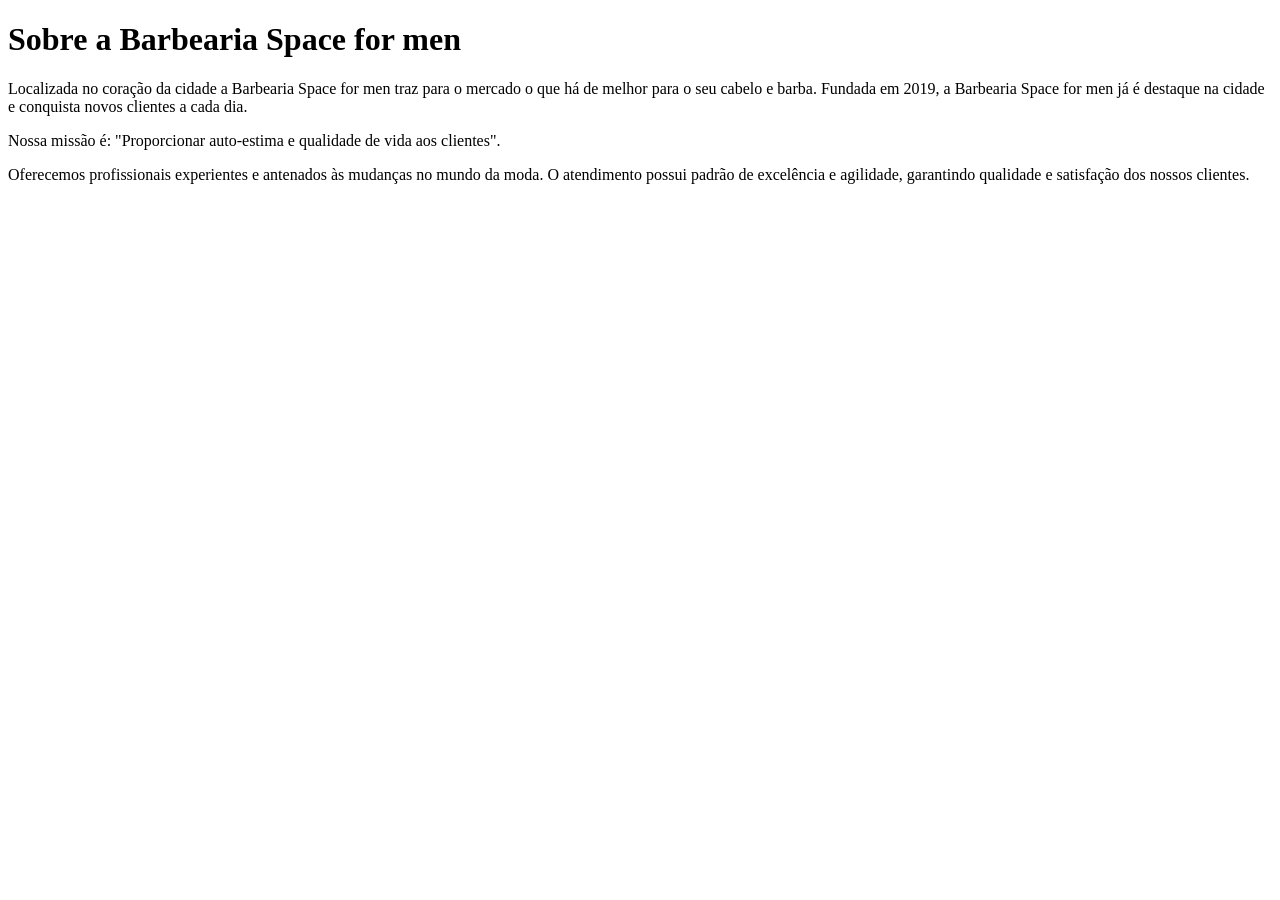
==== index.html @ 999a2d6c "adicionando index.html e o style.css" ====
<!DOCTYPE html>
<html lang="pt-br">

<head>
    <meta charset="UTF-8">
    <meta name="viewport" content="width=device-width, initial-scale=1.0">
    <title>Barbearia Space For Men</title>
    <link rel="stylesheet" href="style.css">
</head>

<body>
    <header>
        <h1>Sobre a Barbearia Space for men</h1>
    </header>
    <main>
        <p>Localizada no coração da cidade a Barbearia Space for men traz para o mercado o que há de melhor para o seu
            cabelo e barba. Fundada em 2019, a Barbearia Space for men já é destaque na cidade e conquista novos
            clientes a cada dia.</p>

        <p>Nossa missão é: "Proporcionar auto-estima e qualidade de vida aos clientes".</p>

        <p>Oferecemos profissionais experientes e antenados às mudanças no mundo da moda. O atendimento possui padrão de
            excelência e agilidade, garantindo qualidade e satisfação dos nossos clientes.</p>
    </main>

    <footer>

    </footer>



</body>

</html>
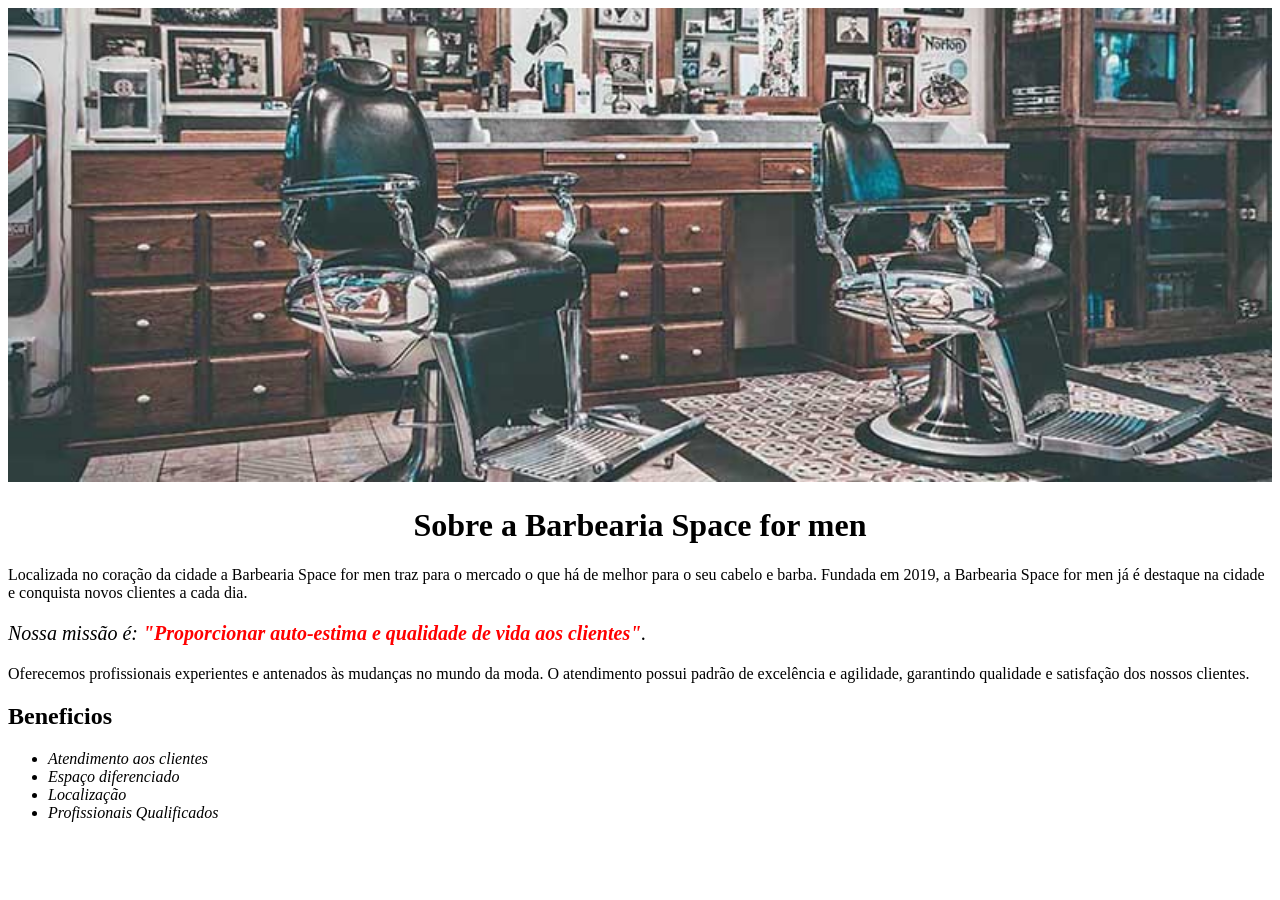
==== commit 90d2704f: "aula 2 no site da Barbearia" ====
--- a/index.html
+++ b/index.html
@@ -9,6 +9,9 @@
 </head>
 
 <body>
+<img src="./img/banner.jpg" alt="banner" id="banner">
+
+
     <header>
         <h1>Sobre a Barbearia Space for men</h1>
     </header>
@@ -17,10 +20,23 @@
             cabelo e barba. Fundada em 2019, a Barbearia Space for men já é destaque na cidade e conquista novos
             clientes a cada dia.</p>
 
-        <p>Nossa missão é: "Proporcionar auto-estima e qualidade de vida aos clientes".</p>
+        <p class="missao"><em>Nossa missão é: <strong> "Proporcionar auto-estima e qualidade de vida aos clientes"</strong>.</em></p>
 
         <p>Oferecemos profissionais experientes e antenados às mudanças no mundo da moda. O atendimento possui padrão de
             excelência e agilidade, garantindo qualidade e satisfação dos nossos clientes.</p>
+
+            <h2>Beneficios</h2>
+
+            <ul>
+
+                <li class="itens">Atendimento aos clientes</li>
+                <li class="itens">Espaço diferenciado</li>
+                <li class="itens">Localização</li>
+                <li class="itens">Profissionais Qualificados</li>
+            </ul>
+
+
+
     </main>
 
     <footer>
--- a/style.css
+++ b/style.css
@@ -0,0 +1,19 @@
+
+#banner{
+    width: 100%;
+}
+
+h1{
+    text-align: center;
+}
+
+.missao{
+    font-size: 20px;
+}
+em strong{
+    color: red;
+}
+
+.itens{
+    font-style: italic;
+}
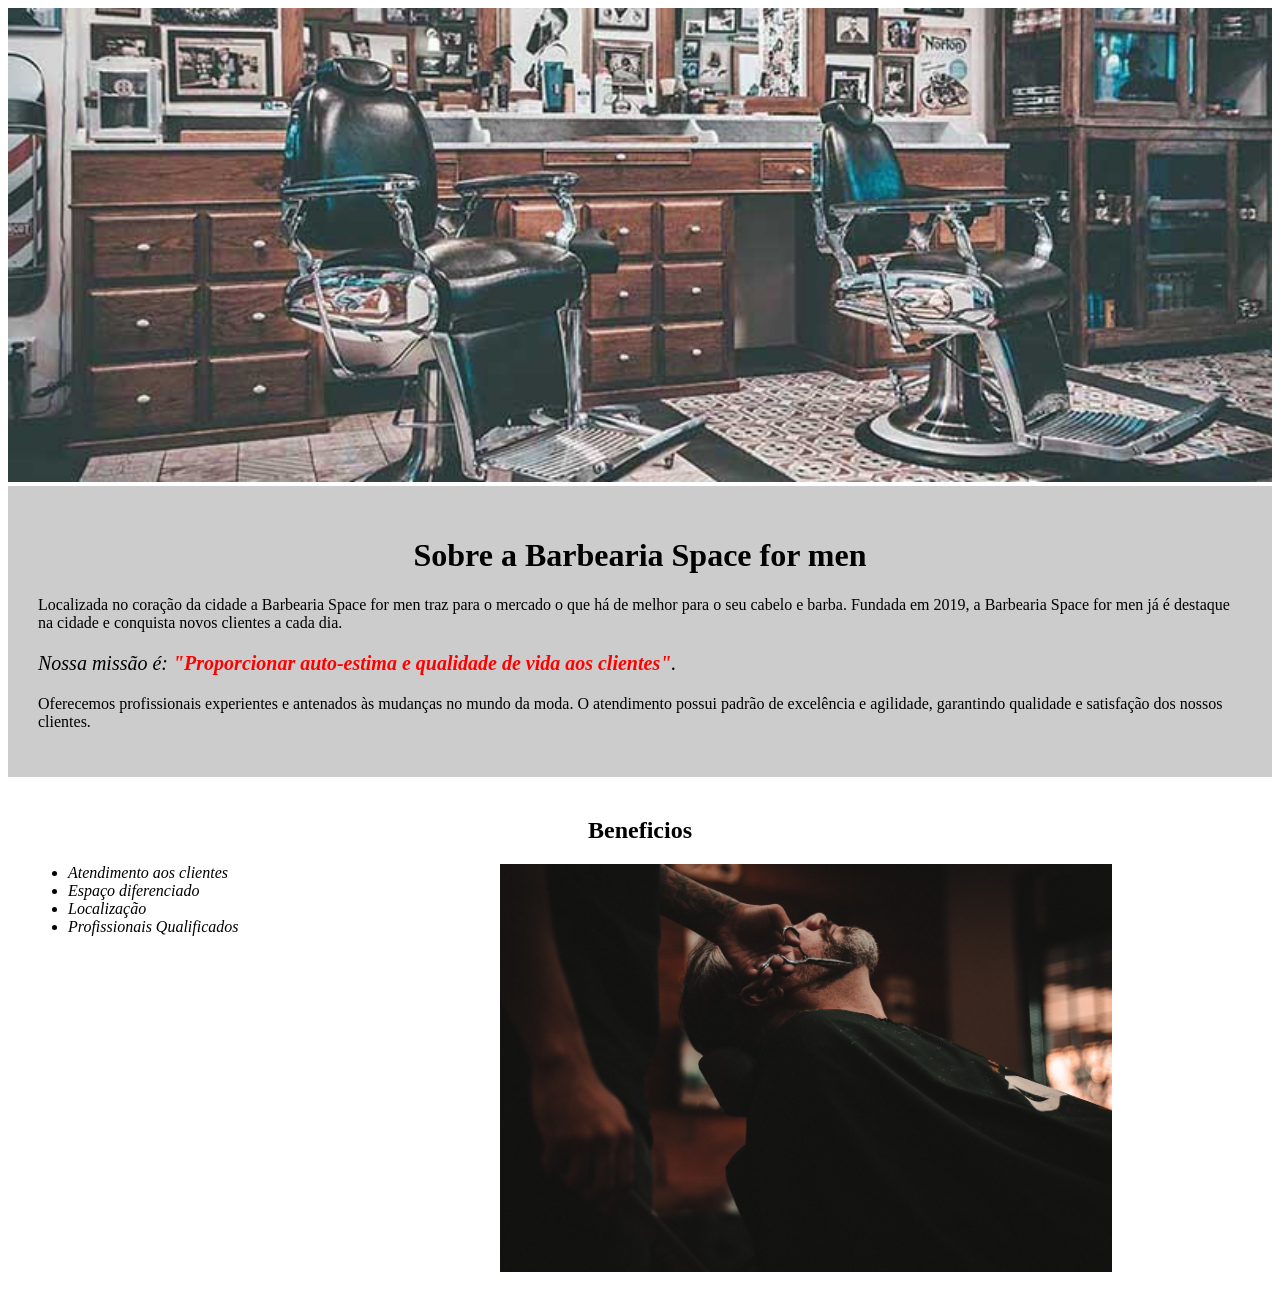
==== commit 7c3bfdeb: "atualização da aula do dia 31/08/2026" ====
--- a/index.html
+++ b/index.html
@@ -9,33 +9,40 @@
 </head>
 
 <body>
-<img src="./img/banner.jpg" alt="banner" id="banner">
+    <img src="./img/banner.jpg" alt="banner" id="banner">
 
+    <div class="principal">
+        <header>
+            <h1>Sobre a Barbearia Space for men</h1>
+        </header>
+        <main>
+            <p>Localizada no coração da cidade a Barbearia Space for men traz para o mercado o que há de melhor para o
+                seu
+                cabelo e barba. Fundada em 2019, a Barbearia Space for men já é destaque na cidade e conquista novos
+                clientes a cada dia.</p>
 
-    <header>
-        <h1>Sobre a Barbearia Space for men</h1>
-    </header>
-    <main>
-        <p>Localizada no coração da cidade a Barbearia Space for men traz para o mercado o que há de melhor para o seu
-            cabelo e barba. Fundada em 2019, a Barbearia Space for men já é destaque na cidade e conquista novos
-            clientes a cada dia.</p>
+            <p class="missao"><em>Nossa missão é: <strong> "Proporcionar auto-estima e qualidade de vida aos
+                        clientes"</strong>.</em></p>
 
-        <p class="missao"><em>Nossa missão é: <strong> "Proporcionar auto-estima e qualidade de vida aos clientes"</strong>.</em></p>
+            <p>Oferecemos profissionais experientes e antenados às mudanças no mundo da moda. O atendimento possui
+                padrão de
+                excelência e agilidade, garantindo qualidade e satisfação dos nossos clientes.</p>
 
-        <p>Oferecemos profissionais experientes e antenados às mudanças no mundo da moda. O atendimento possui padrão de
-            excelência e agilidade, garantindo qualidade e satisfação dos nossos clientes.</p>
+    </div>
+    <div class="beneficios">
+        <h2>Beneficios</h2>
 
-            <h2>Beneficios</h2>
+        <ul>
 
-            <ul>
+            <li class="itens">Atendimento aos clientes</li>
+            <li class="itens">Espaço diferenciado</li>
+            <li class="itens">Localização</li>
+            <li class="itens">Profissionais Qualificados</li>
+        </ul>
 
-                <li class="itens">Atendimento aos clientes</li>
-                <li class="itens">Espaço diferenciado</li>
-                <li class="itens">Localização</li>
-                <li class="itens">Profissionais Qualificados</li>
-            </ul>
+        <img src="./img/beneficios.jpg" alt="beneficios" class="imagembeneficios">
 
-
+    </div>
 
     </main>
 
--- a/style.css
+++ b/style.css
@@ -1,6 +1,10 @@
 
 #banner{
     width: 100%;
+}
+.principal{
+    padding: 30px;
+    background-color: #cccccc;
 }
 
 h1{
@@ -14,6 +18,25 @@
     color: red;
 }
 
+.beneficios{
+    padding: 20px;
+}
+
+h2{
+    text-align: center;
+}
+
+ul{
+    display: inline-block;
+    vertical-align: top;
+    width: 20%;
+    margin: 0 15% 0 0;
+}
+
 .itens{
     font-style: italic;
+}
+
+.imagembeneficios{
+    width: 50%;
 }
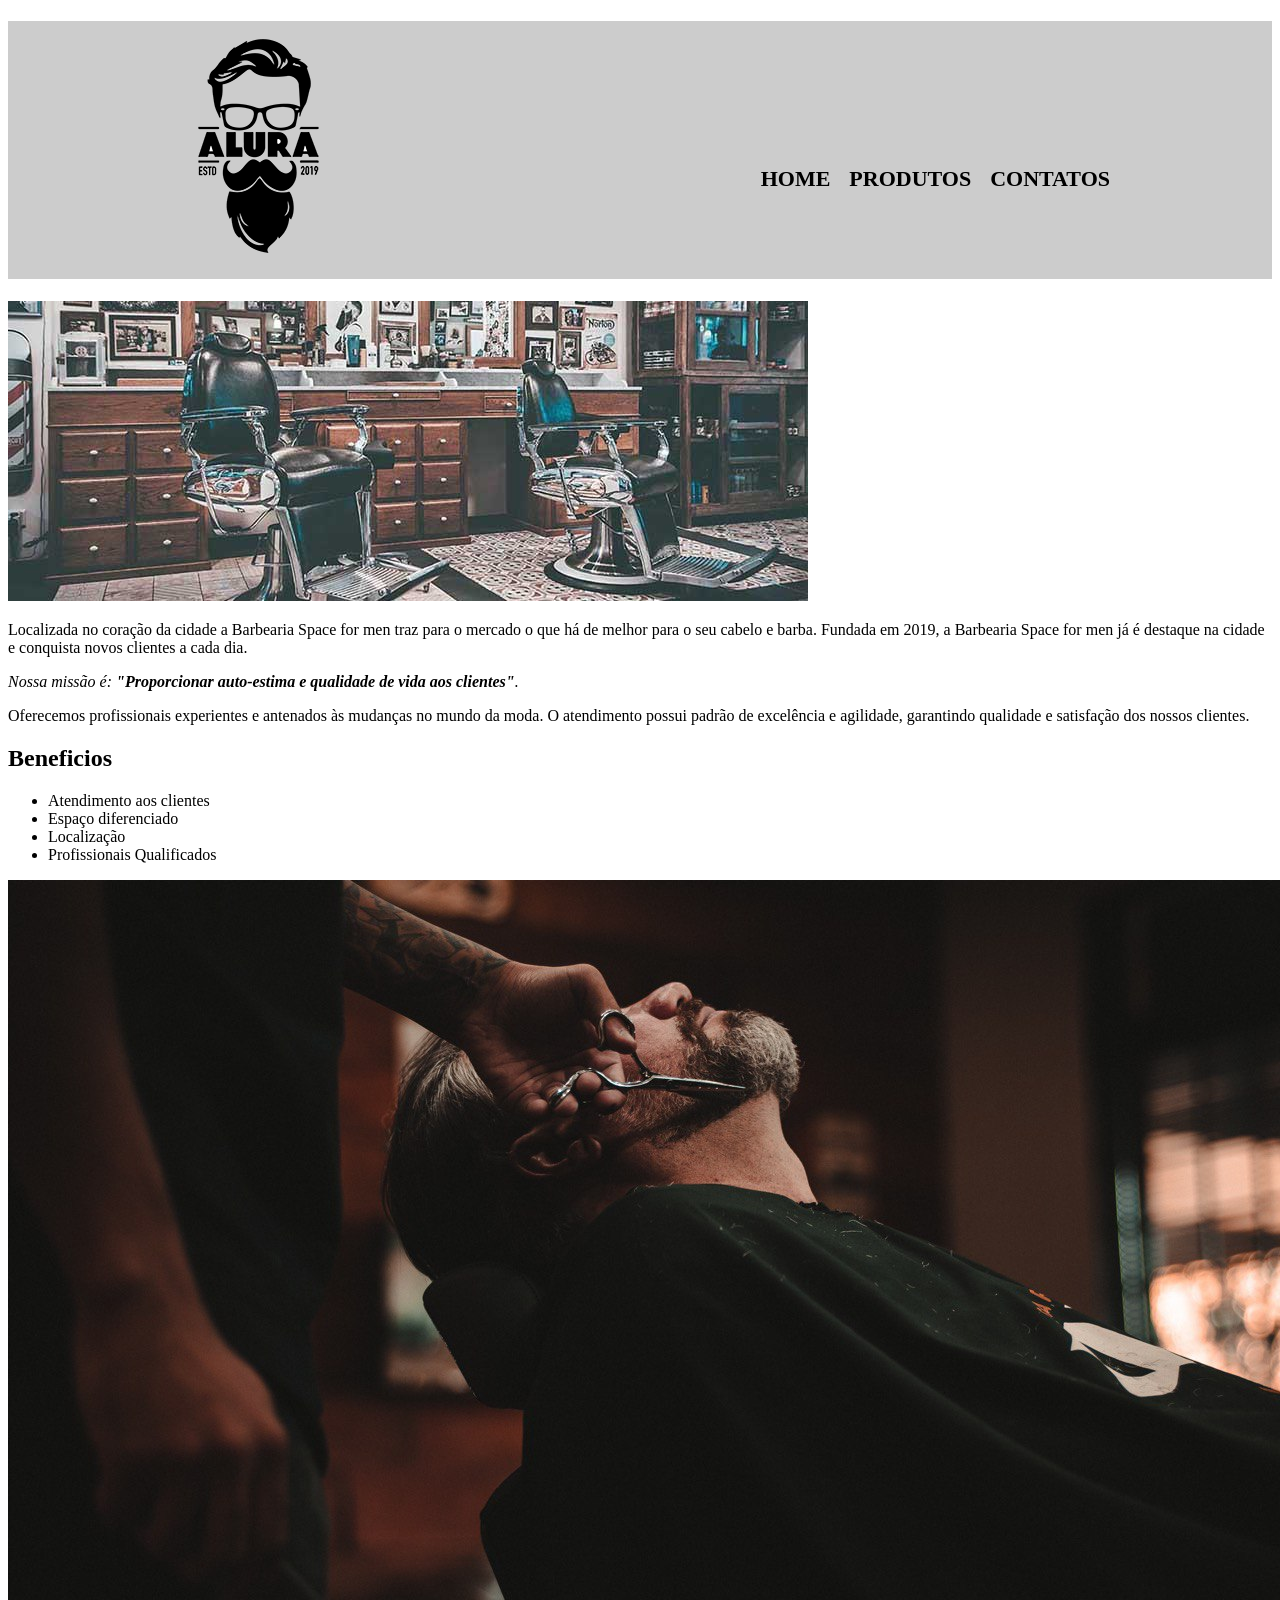
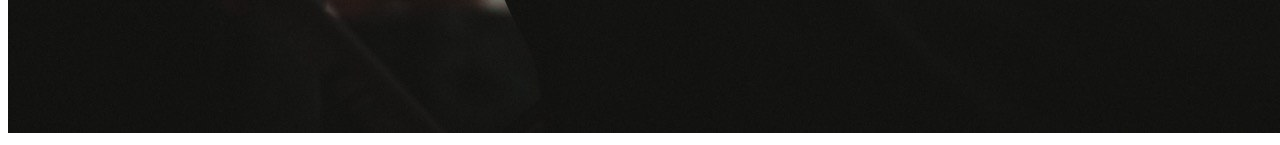
==== commit c39dd2ee: "atualização da aula dia 29/06/2026" ====
--- a/index.html
+++ b/index.html
@@ -9,13 +9,24 @@
 </head>
 
 <body>
+
+    <header>
+        <div class="caixa">
+            <h1><img src="./img/logo.png" alt="logo"></h1>
+            <nav>
+                <ul>
+                    <li><a href="index.html">Home</a></li>
+                    <li><a href="produtos.html">Produtos</a></li>
+                    <li><a href="contatos.html">Contatos</a></li>
+                </ul>
+            </nav>
+        </div>
+    </header>
     <img src="./img/banner.jpg" alt="banner" id="banner">
 
-    <div class="principal">
-        <header>
-            <h1>Sobre a Barbearia Space for men</h1>
-        </header>
-        <main>
+
+    <main>
+        <div class="principal">
             <p>Localizada no coração da cidade a Barbearia Space for men traz para o mercado o que há de melhor para o
                 seu
                 cabelo e barba. Fundada em 2019, a Barbearia Space for men já é destaque na cidade e conquista novos
@@ -28,21 +39,21 @@
                 padrão de
                 excelência e agilidade, garantindo qualidade e satisfação dos nossos clientes.</p>
 
-    </div>
-    <div class="beneficios">
-        <h2>Beneficios</h2>
+        </div>
+        <div class="beneficios">
+            <h2>Beneficios</h2>
 
-        <ul>
+            <ul>
 
-            <li class="itens">Atendimento aos clientes</li>
-            <li class="itens">Espaço diferenciado</li>
-            <li class="itens">Localização</li>
-            <li class="itens">Profissionais Qualificados</li>
-        </ul>
+                <li class="itens">Atendimento aos clientes</li>
+                <li class="itens">Espaço diferenciado</li>
+                <li class="itens">Localização</li>
+                <li class="itens">Profissionais Qualificados</li>
+            </ul>
 
-        <img src="./img/beneficios.jpg" alt="beneficios" class="imagembeneficios">
+            <img src="./img/beneficios.jpg" alt="beneficios" class="imagembeneficios">
 
-    </div>
+        </div>
 
     </main>
 
--- a/style.css
+++ b/style.css
@@ -1,42 +1,38 @@
-
-#banner{
-    width: 100%;
-}
-.principal{
-    padding: 30px;
+header{
     background-color: #cccccc;
 }
 
-h1{
-    text-align: center;
+.caixa{
+    width: 940px;
+    margin: 0 auto;
+    position: relative;
+
 }
 
-.missao{
-    font-size: 20px;
-}
-em strong{
-    color: red;
+nav{
+
+    position: absolute;
+    top: 129px;
+    right: 0px;
 }
 
-.beneficios{
-    padding: 20px;
+nav li{
+    display: inline;
+    margin: 0 0 0 15px;
+
 }
 
-h2{
-    text-align: center;
+nav a{
+    font-size: 22px;
+    font-weight: bold;
+    text-transform: uppercase; 
+    color: #000000; 
+    text-decoration: none;
+
+
 }
 
-ul{
-    display: inline-block;
-    vertical-align: top;
-    width: 20%;
-    margin: 0 15% 0 0;
+nav a:hover{
+    color: #c78c19;
+    text-decoration: underline;
 }
-
-.itens{
-    font-style: italic;
-}
-
-.imagembeneficios{
-    width: 50%;
-}
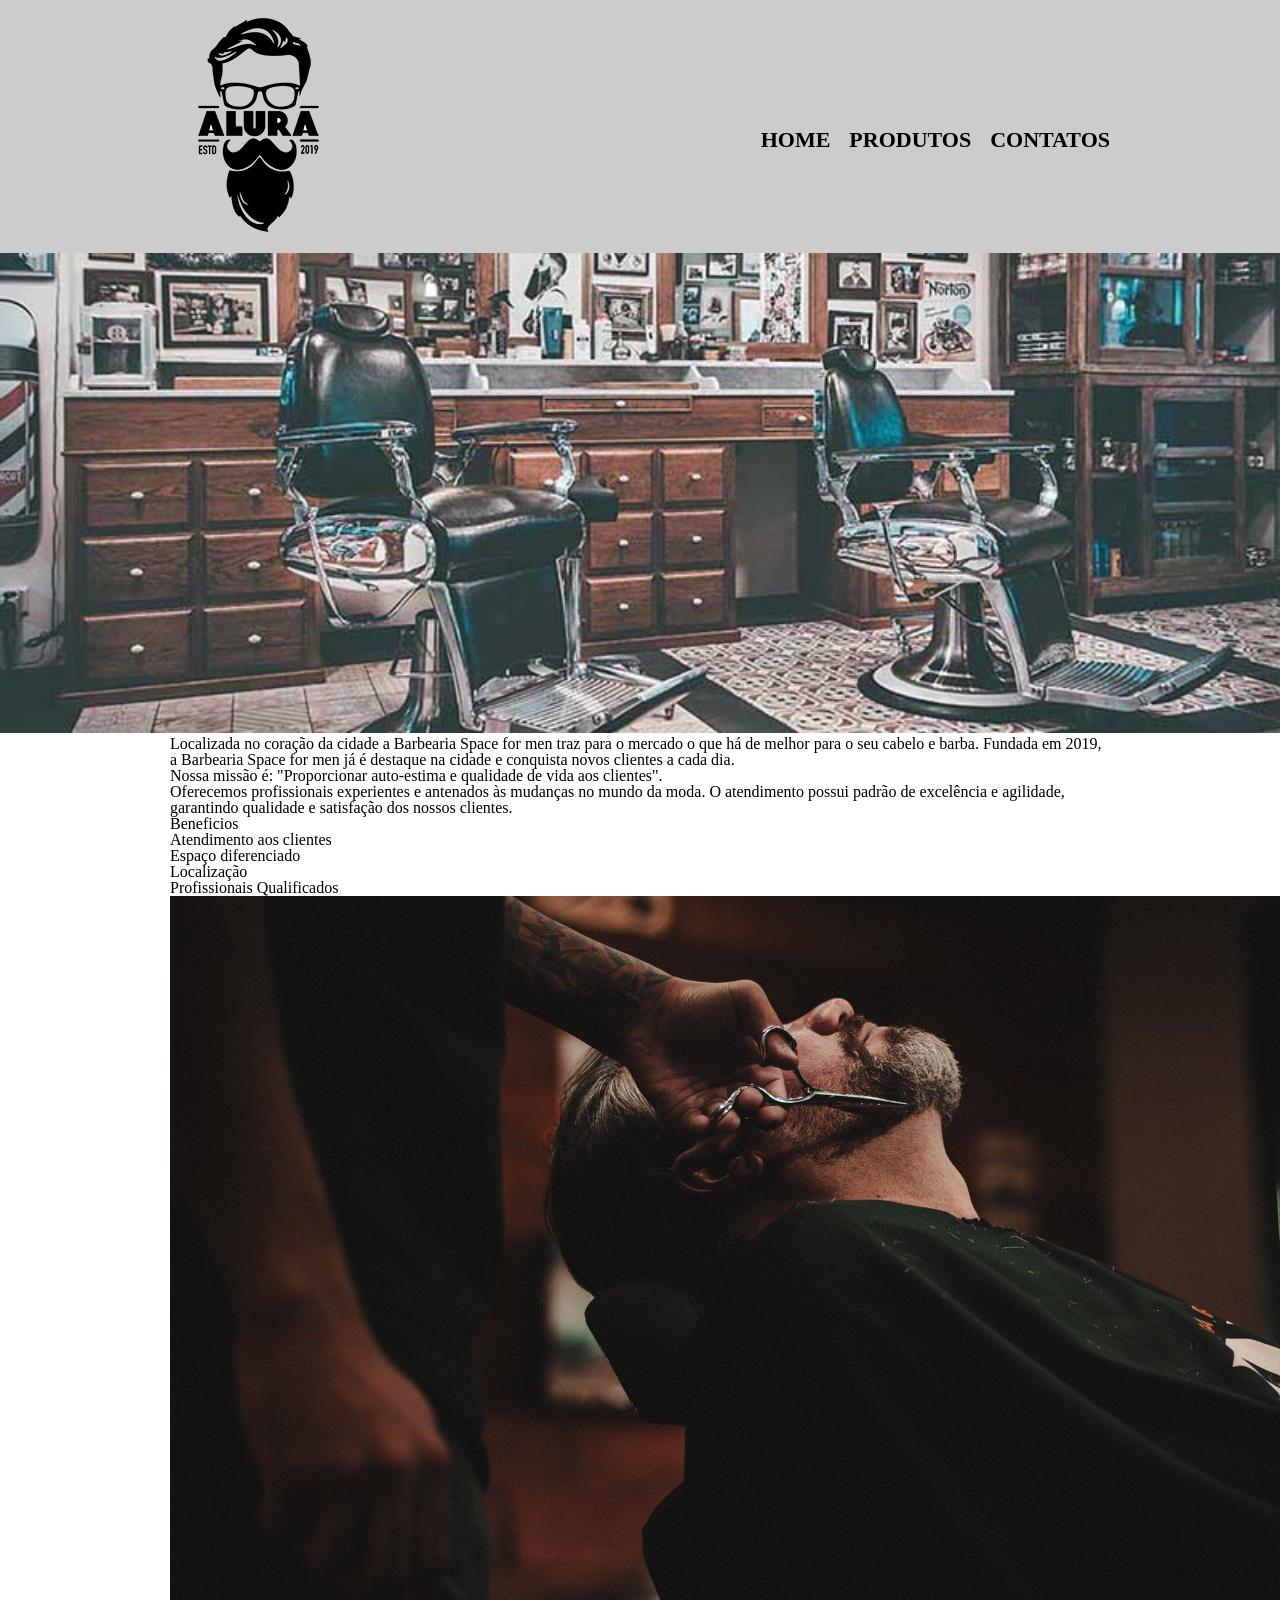
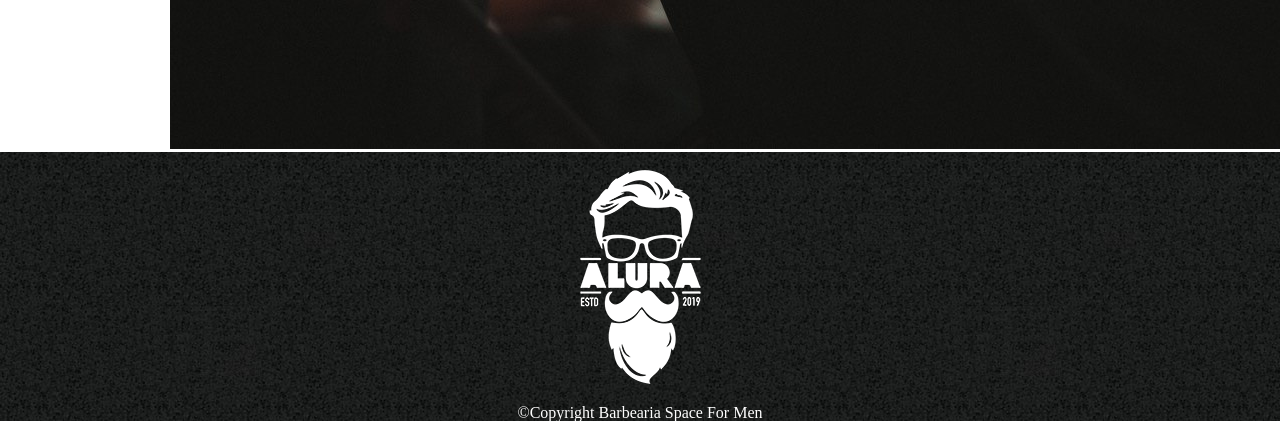
==== commit 429413d2: "atualização da aula dia 29/09/2026" ====
--- a/index.html
+++ b/index.html
@@ -5,6 +5,7 @@
     <meta charset="UTF-8">
     <meta name="viewport" content="width=device-width, initial-scale=1.0">
     <title>Barbearia Space For Men</title>
+    <link rel="stylesheet" href="reset.css">
     <link rel="stylesheet" href="style.css">
 </head>
 
@@ -57,7 +58,9 @@
 
     </main>
 
-    <footer>
+   <footer>
+    <img src="./img/logo-branco.png" alt="logo-branco">
+    <p>&#169;Copyright Barbearia Space For Men</p>
 
     </footer>
 
--- a/style.css
+++ b/style.css
@@ -36,3 +36,18 @@
     color: #c78c19;
     text-decoration: underline;
 }
+
+#banner{
+    width: 100%;
+}
+
+main{
+    width: 940px;
+    margin: 0 auto;
+}
+
+footer{
+    background-image: url(./img/bg.jpg );
+    text-align: center;
+    color: white;
+}
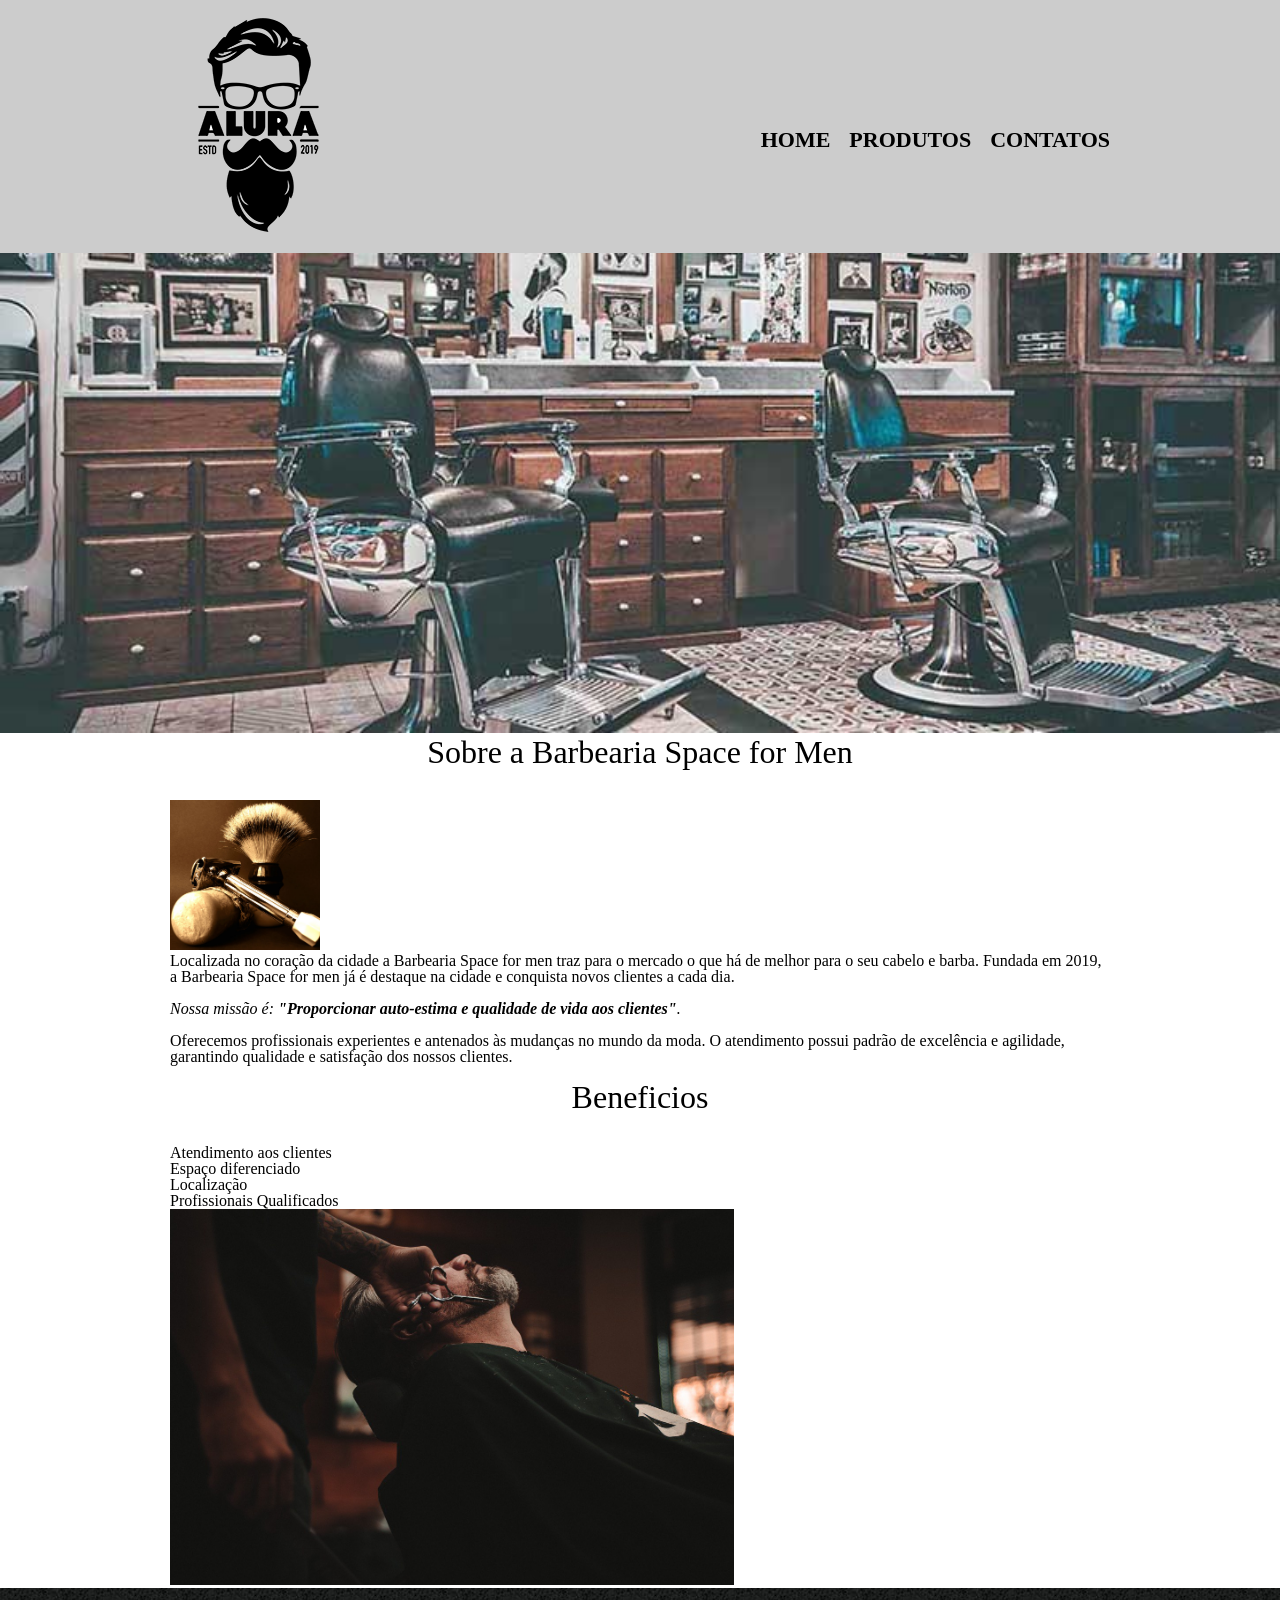
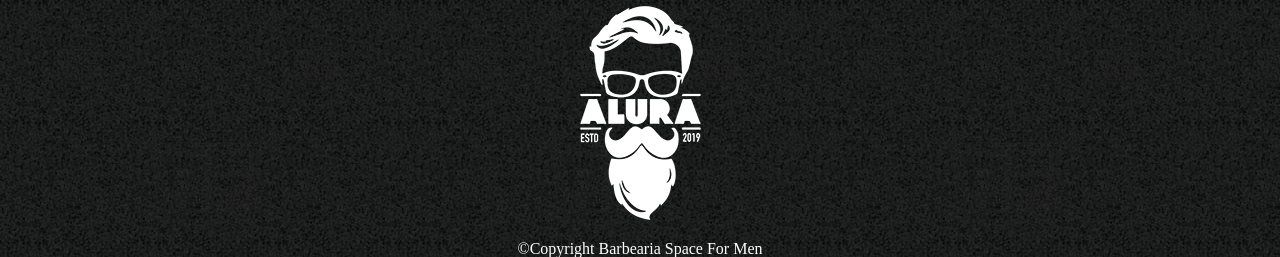
==== commit 10fc99fa: "atualização da aula dia 01/10/2026" ====
--- a/index.html
+++ b/index.html
@@ -27,7 +27,12 @@
 
 
     <main>
-        <div class="principal">
+        <section class="principal">
+
+             <h2 class="titulo-principal">Sobre a Barbearia Space for Men</h2>
+
+             <img src="./img/utensilios.jpg" alt="utensilios" class="utensilios">
+
             <p>Localizada no coração da cidade a Barbearia Space for men traz para o mercado o que há de melhor para o
                 seu
                 cabelo e barba. Fundada em 2019, a Barbearia Space for men já é destaque na cidade e conquista novos
@@ -40,9 +45,9 @@
                 padrão de
                 excelência e agilidade, garantindo qualidade e satisfação dos nossos clientes.</p>
 
-        </div>
-        <div class="beneficios">
-            <h2>Beneficios</h2>
+        </section>
+        <section class="beneficios">
+            <h3 class="titulo-principal">Beneficios</h3>
 
             <ul>
 
@@ -54,7 +59,7 @@
 
             <img src="./img/beneficios.jpg" alt="beneficios" class="imagembeneficios">
 
-        </div>
+        </section>
 
     </main>
 
--- a/style.css
+++ b/style.css
@@ -46,6 +46,33 @@
     margin: 0 auto;
 }
 
+.principal p{
+    margin: 0 0 1em;
+
+}
+
+.principal strong{
+    font-weight: bold;
+}
+
+.principal em{
+    font-style: italic;
+}
+
+.titulo-principal{
+    text-align: center;
+    font-size: 2em;
+    margin: 0 0 1em;
+}
+
+.utensilios{
+    width: 150px;
+}
+
+.imagembeneficios{
+    width: 60%;
+}
+
 footer{
     background-image: url(./img/bg.jpg );
     text-align: center;
